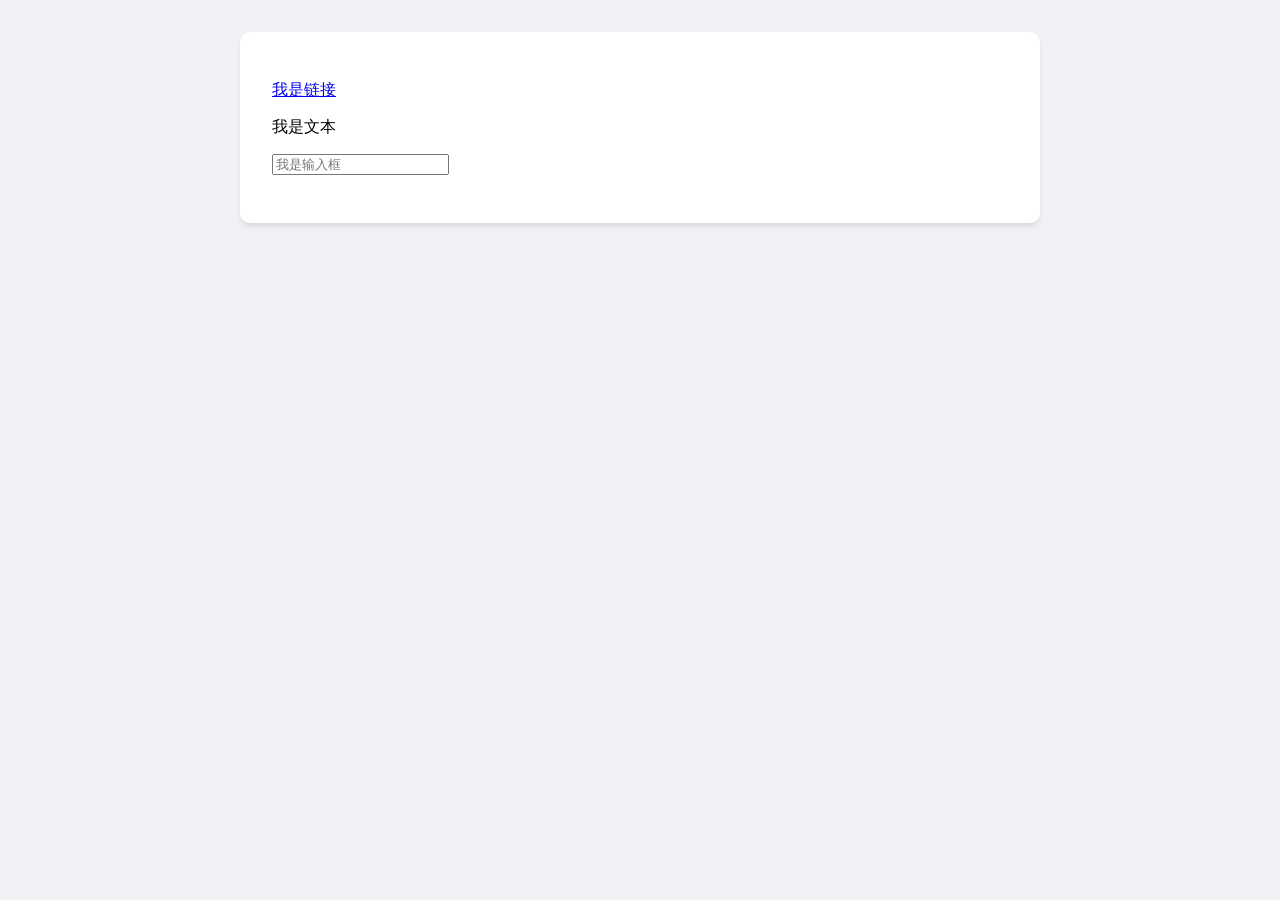
==== CRCMenu-CSS/All-Custom Right-Click-Menu.html @ f5716476 "Add files via upload" ====
<!DOCTYPE html>
<html lang="zh-CN">

<head>
    <meta charset="UTF-8">
    <meta name="viewport" content="width=device-width, initial-scale=1.0">
    <title>右键菜单</title>
    <link href="https://s4.zstatic.net/ajax/libs/font-awesome/6.4.0/css/all.min.css" rel="stylesheet">
    <style>
        body {
            font-family: 'Inter', sans-serif;
            background-color: #f0f2f5;
            margin: 0;
            padding: 0;
            min-height: 100vh;
        }

        .demo-content {
            max-width: 800px;
            margin: 0 auto;
            padding: 2rem;
        }

        .demo-box {
            background-color: white;
            border-radius: 10px;
            box-shadow: 0 4px 6px -1px rgba(0, 0, 0, 0.1);
            padding: 2rem;
            margin-bottom: 2rem;
        }

        #custom-menu {
            display: none;
            position: fixed;
            background: rgba(255, 255, 255, 0.95);
            border-radius: 15px;
            box-shadow: 0 10px 15px -3px rgba(0, 0, 0, 0.1), 0 4px 6px -2px rgba(0, 0, 0, 0.05);
            padding: 0.5rem 0;
            z-index: 9999;
            min-width: 180px;
            overflow: hidden;
            transition: all 0.2s ease-out;
            transform-origin: top left;
            opacity: 0;
            transform: scale(0.95);
            backdrop-filter: blur(10px);
            border: 1px solid rgba(0, 0, 0, 0.1);
            user-select: none;
        }

        #custom-menu.visible {
            opacity: 1;
            transform: scale(1);
        }

        #custom-menu.hiding {
            opacity: 0;
            transform: scale(0.95);
        }

        .menu-item {
            display: flex;
            align-items: center;
            padding: 0.75rem 1.25rem;
            cursor: pointer;
            transition: all 0.2s ease;
            color: #374151;
        }

        .menu-item:hover {
            background-color: #f3f4f6;
            border-radius: 15px;
        }

        .menu-item i {
            width: 1.5rem;
            margin-right: 0.75rem;
            color: #6b7280;
        }

        .menu-divider {
            border-top: 1px solid #e5e7eb;
            margin: 0.25rem 0;
        }

        .menu-header {
            padding: 0.5rem 1.25rem;
            font-size: 0.875rem;
            color: #9ca3af;
            text-transform: uppercase;
            font-weight: 500;
        }

        @keyframes fadeIn {
            0% {
                opacity: 0;
            }

            100% {
                opacity: 1;
            }
        }

        @keyframes fadeOut {
            0% {
                opacity: 1;
            }

            100% {
                opacity: 0;
            }
        }

        @keyframes scaleIn {
            0% {
                transform: scale(0.95);
                opacity: 0;
            }

            100% {
                transform: scale(1);
                opacity: 1;
            }
        }

        @keyframes scaleOut {
            0% {
                transform: scale(1);
                opacity: 1;
            }

            100% {
                transform: scale(0.95);
                opacity: 0;
            }
        }
    </style>
</head>

<body>

    <div class="demo-content">
        <div class="demo-box">
            <p class="mb-4">
                <a href="#" class="text-blue-600 hover:underline">我是链接</a>
            </p>
            <p>
                我是文本
            </p>
            <p>
                <input type="text"
                    class="border border-gray-300 rounded px-3 py-2 focus:outline-none focus:ring-2 focus:ring-blue-500"
                    placeholder="我是输入框">
            </p>
        </div>
    </div>

    <div id="custom-menu">
        <div class="menu-header">常规操作</div>
        <div class="menu-item" id="back-item" onclick="backAction()">
            <i class="fa fa-arrow-left"></i>
            <span>返回</span>
        </div>
        <div class="menu-item" id="refresh-item" onclick="refreshAction()">
            <i class="fa fa-refresh"></i>
            <span>刷新</span>
        </div>

        <div class="menu-divider"></div>
        <div class="menu-header">编辑操作</div>
        <div class="menu-item" id="copy-item" onclick="copyAction()">
            <i class="fa fa-copy"></i>
            <span>复制</span>
        </div>
        <div class="menu-item" id="paste-item" onclick="pasteAction()">
            <i class="fa fa-paste"></i>
            <span>粘贴</span>
        </div>

        <div class="menu-divider"></div>
        <div class="menu-header">链接操作</div>
        <div class="menu-item" id="open-in-new-tab-item" onclick="openInNewTabAction()">
            <i class="fa fa-external-link"></i>
            <span>在新标签页打开</span>
        </div>
        <div class="menu-item" id="copy-link-item" onclick="copyLinkAction()">
            <i class="fa fa-link"></i>
            <span>复制链接地址</span>
        </div>
    </div>

    <script>
        const customMenu = document.getElementById('custom-menu');
        const backItem = document.getElementById('back-item');
        const refreshItem = document.getElementById('refresh-item');
        const copyItem = document.getElementById('copy-item');
        const pasteItem = document.getElementById('paste-item');
        const openInNewTabItem = document.getElementById('open-in-new-tab-item');
        const copyLinkItem = document.getElementById('copy-link-item');

        let isMenuVisible = false;
        let currentTarget = null;
        let selectedText = '';
        let isAnimating = false;
        let menuOpenTime = 0;
        let focusedElementBeforeMenu = null;

        document.addEventListener('contextmenu', function (e) {
            e.preventDefault();

            focusedElementBeforeMenu = document.activeElement;

            const now = Date.now();
            const isNewOpen = !isMenuVisible || (now - menuOpenTime > 300);

            selectedText = window.getSelection().toString();

            currentTarget = e.target.closest('a');

            updateMenuItemsVisibility();

            const menuWidth = customMenu.offsetWidth || 180;
            const menuHeight = customMenu.offsetHeight || 200;
            const viewportWidth = window.innerWidth;
            const viewportHeight = window.innerHeight;
            const clickX = e.pageX;
            const clickY = e.pageY;

            let left = clickX;
            if (clickX + menuWidth > viewportWidth) {
                left = Math.max(0, viewportWidth - menuWidth);
            }

            let top = clickY;
            if (clickY + menuHeight > viewportHeight) {
                top = Math.max(0, viewportHeight - menuHeight);
            }

            if (isNewOpen) {
                showMenu(left, top);
            } else {
                moveMenu(left, top);
            }

            menuOpenTime = now;
        });

        document.addEventListener('click', function (e) {
            if (!customMenu.contains(e.target) && isMenuVisible) {
                hideMenu();
            }
        });

        document.addEventListener('keydown', function (e) {
            if (e.key === 'Escape' && isMenuVisible) {
                hideMenu();
            }
        });

        function updateMenuItemsVisibility() {
            backItem.style.display = 'flex';
            refreshItem.style.display = 'flex';
            copyItem.style.display = 'flex';
            pasteItem.style.display = 'flex';
            openInNewTabItem.style.display = 'flex';
            copyLinkItem.style.display = 'flex';

            if (currentTarget) {
                backItem.style.display = 'none';
                refreshItem.style.display = 'none';
                pasteItem.style.display = 'none';
            } else {
                openInNewTabItem.style.display = 'none';
                copyLinkItem.style.display = 'none';
            }

            if (!selectedText) {
                copyItem.style.display = 'none';
            }
        }

        function showMenu(left, top) {
            if (isAnimating) return;

            isAnimating = true;

            customMenu.style.left = `${left}px`;
            customMenu.style.top = `${top}px`;

            customMenu.style.display = 'block';
            customMenu.classList.remove('hiding');

            requestAnimationFrame(() => {
                customMenu.classList.add('visible');

                setTimeout(() => {
                    isAnimating = false;
                    isMenuVisible = true;
                }, 150);
            });
        }

        function moveMenu(left, top) {
            if (isAnimating) return;

            isAnimating = true;

            customMenu.style.left = `${left}px`;
            customMenu.style.top = `${top}px`;

            setTimeout(() => {
                isAnimating = false;
            }, 150);
        }

        function hideMenu() {
            if (isAnimating) return;

            isAnimating = true;

            customMenu.classList.remove('visible');
            customMenu.classList.add('hiding');

            setTimeout(() => {
                customMenu.style.display = 'none';
                customMenu.classList.remove('hiding');
                isAnimating = false;
                isMenuVisible = false;
            }, 150);
        }

        function backAction() {
            window.history.back();
            hideMenu();
        }

        function refreshAction() {
            location.reload();
            hideMenu();
        }

        function copyAction() {
            if (selectedText) {
                navigator.clipboard.writeText(selectedText).catch((err) => {
                    console.error('复制失败: ', err);
                });
            }
            hideMenu();
        }

        function pasteAction() {
            const targetElement = focusedElementBeforeMenu;

            if (targetElement &&
                (targetElement.tagName === 'INPUT' ||
                    targetElement.tagName === 'TEXTAREA' ||
                    targetElement.isContentEditable)) {

                const wasFocused = document.activeElement === targetElement;
                if (!wasFocused) {
                    targetElement.focus();
                }

                navigator.clipboard.readText().then((clipboardText) => {
                    if (typeof targetElement.execCommand === 'function') {
                        document.execCommand('insertText', false, clipboardText);
                    } else if (targetElement.setRangeText) {
                        const start = targetElement.selectionStart;
                        const end = targetElement.selectionEnd;
                        targetElement.setRangeText(clipboardText, start, end, 'end');
                    }

                    if (!wasFocused) {
                        targetElement.blur();
                    }
                }).catch((err) => {
                    console.error('粘贴失败: ', err);
                });
            }
            hideMenu();
        }

        function openInNewTabAction() {
            if (currentTarget) {
                window.open(currentTarget.href, '_blank');
            }
            hideMenu();
        }

        function copyLinkAction() {
            if (currentTarget) {
                navigator.clipboard.writeText(currentTarget.href).catch((err) => {
                    console.error('复制链接失败: ', err);
                });
            }
            hideMenu();
        }

        document.addEventListener('contextmenu', function (e) {
            e.preventDefault();
        })
    </script>
</body>

</html>
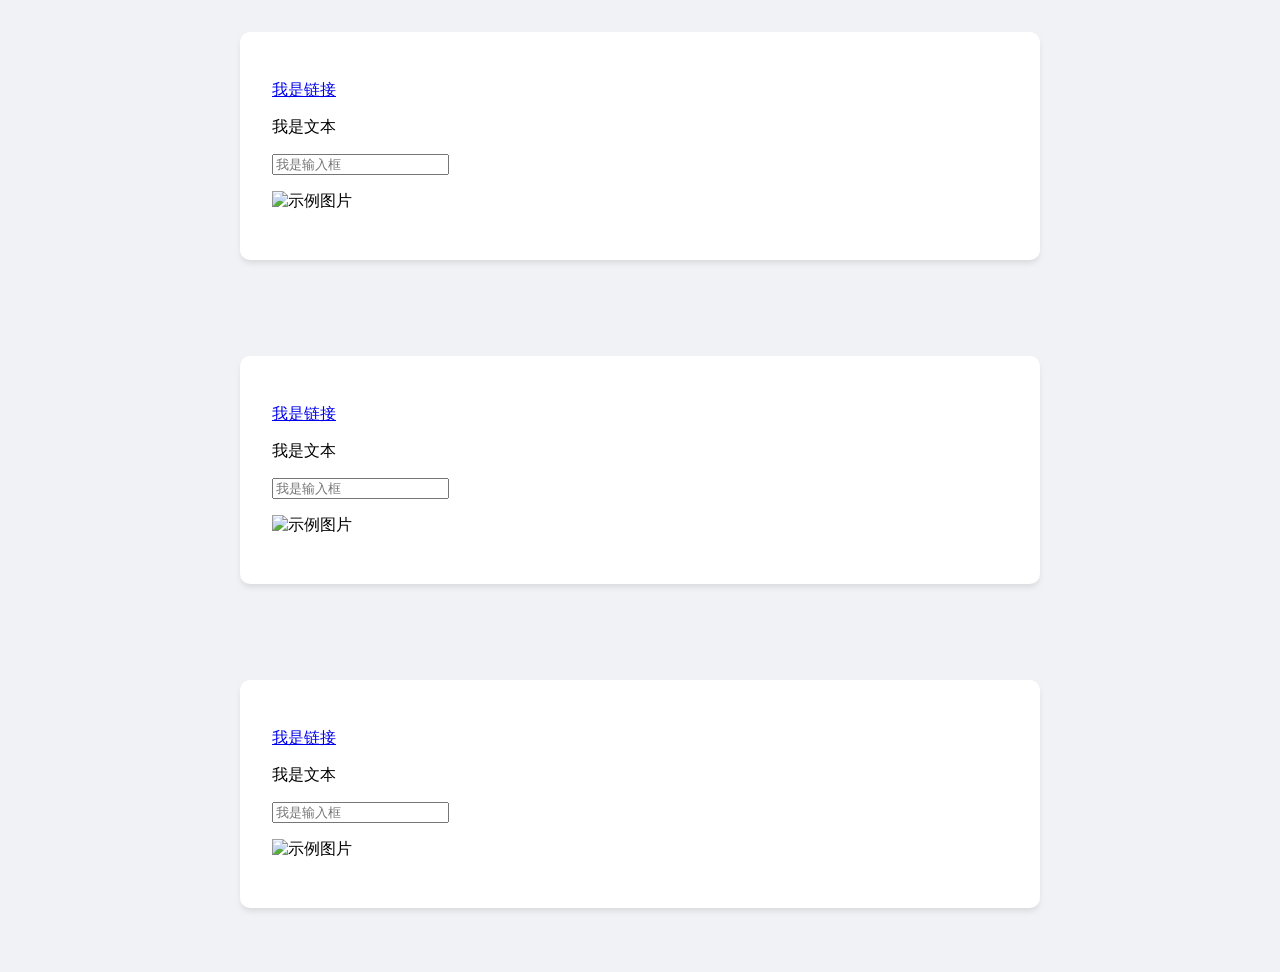
==== commit e65eef31: "Add files via upload" ====
--- a/CRCMenu-CSS/All-Custom Right-Click-Menu.html
+++ b/CRCMenu-CSS/All-Custom Right-Click-Menu.html
@@ -1,405 +1,626 @@
-<!DOCTYPE html>
-<html lang="zh-CN">
-
-<head>
-    <meta charset="UTF-8">
-    <meta name="viewport" content="width=device-width, initial-scale=1.0">
-    <title>右键菜单</title>
-    <link href="https://s4.zstatic.net/ajax/libs/font-awesome/6.4.0/css/all.min.css" rel="stylesheet">
-    <style>
-        body {
-            font-family: 'Inter', sans-serif;
-            background-color: #f0f2f5;
-            margin: 0;
-            padding: 0;
-            min-height: 100vh;
-        }
-
-        .demo-content {
-            max-width: 800px;
-            margin: 0 auto;
-            padding: 2rem;
-        }
-
-        .demo-box {
-            background-color: white;
-            border-radius: 10px;
-            box-shadow: 0 4px 6px -1px rgba(0, 0, 0, 0.1);
-            padding: 2rem;
-            margin-bottom: 2rem;
-        }
-
-        #custom-menu {
-            display: none;
-            position: fixed;
-            background: rgba(255, 255, 255, 0.95);
-            border-radius: 15px;
-            box-shadow: 0 10px 15px -3px rgba(0, 0, 0, 0.1), 0 4px 6px -2px rgba(0, 0, 0, 0.05);
-            padding: 0.5rem 0;
-            z-index: 9999;
-            min-width: 180px;
-            overflow: hidden;
-            transition: all 0.2s ease-out;
-            transform-origin: top left;
-            opacity: 0;
-            transform: scale(0.95);
-            backdrop-filter: blur(10px);
-            border: 1px solid rgba(0, 0, 0, 0.1);
-            user-select: none;
-        }
-
-        #custom-menu.visible {
-            opacity: 1;
-            transform: scale(1);
-        }
-
-        #custom-menu.hiding {
-            opacity: 0;
-            transform: scale(0.95);
-        }
-
-        .menu-item {
-            display: flex;
-            align-items: center;
-            padding: 0.75rem 1.25rem;
-            cursor: pointer;
-            transition: all 0.2s ease;
-            color: #374151;
-        }
-
-        .menu-item:hover {
-            background-color: #f3f4f6;
-            border-radius: 15px;
-        }
-
-        .menu-item i {
-            width: 1.5rem;
-            margin-right: 0.75rem;
-            color: #6b7280;
-        }
-
-        .menu-divider {
-            border-top: 1px solid #e5e7eb;
-            margin: 0.25rem 0;
-        }
-
-        .menu-header {
-            padding: 0.5rem 1.25rem;
-            font-size: 0.875rem;
-            color: #9ca3af;
-            text-transform: uppercase;
-            font-weight: 500;
-        }
-
-        @keyframes fadeIn {
-            0% {
-                opacity: 0;
-            }
-
-            100% {
-                opacity: 1;
-            }
-        }
-
-        @keyframes fadeOut {
-            0% {
-                opacity: 1;
-            }
-
-            100% {
-                opacity: 0;
-            }
-        }
-
-        @keyframes scaleIn {
-            0% {
-                transform: scale(0.95);
-                opacity: 0;
-            }
-
-            100% {
-                transform: scale(1);
-                opacity: 1;
-            }
-        }
-
-        @keyframes scaleOut {
-            0% {
-                transform: scale(1);
-                opacity: 1;
-            }
-
-            100% {
-                transform: scale(0.95);
-                opacity: 0;
-            }
-        }
-    </style>
-</head>
-
-<body>
-
-    <div class="demo-content">
-        <div class="demo-box">
-            <p class="mb-4">
-                <a href="#" class="text-blue-600 hover:underline">我是链接</a>
-            </p>
-            <p>
-                我是文本
-            </p>
-            <p>
-                <input type="text"
-                    class="border border-gray-300 rounded px-3 py-2 focus:outline-none focus:ring-2 focus:ring-blue-500"
-                    placeholder="我是输入框">
-            </p>
-        </div>
-    </div>
-
-    <div id="custom-menu">
-        <div class="menu-header">常规操作</div>
-        <div class="menu-item" id="back-item" onclick="backAction()">
-            <i class="fa fa-arrow-left"></i>
-            <span>返回</span>
-        </div>
-        <div class="menu-item" id="refresh-item" onclick="refreshAction()">
-            <i class="fa fa-refresh"></i>
-            <span>刷新</span>
-        </div>
-
-        <div class="menu-divider"></div>
-        <div class="menu-header">编辑操作</div>
-        <div class="menu-item" id="copy-item" onclick="copyAction()">
-            <i class="fa fa-copy"></i>
-            <span>复制</span>
-        </div>
-        <div class="menu-item" id="paste-item" onclick="pasteAction()">
-            <i class="fa fa-paste"></i>
-            <span>粘贴</span>
-        </div>
-
-        <div class="menu-divider"></div>
-        <div class="menu-header">链接操作</div>
-        <div class="menu-item" id="open-in-new-tab-item" onclick="openInNewTabAction()">
-            <i class="fa fa-external-link"></i>
-            <span>在新标签页打开</span>
-        </div>
-        <div class="menu-item" id="copy-link-item" onclick="copyLinkAction()">
-            <i class="fa fa-link"></i>
-            <span>复制链接地址</span>
-        </div>
-    </div>
-
-    <script>
-        const customMenu = document.getElementById('custom-menu');
-        const backItem = document.getElementById('back-item');
-        const refreshItem = document.getElementById('refresh-item');
-        const copyItem = document.getElementById('copy-item');
-        const pasteItem = document.getElementById('paste-item');
-        const openInNewTabItem = document.getElementById('open-in-new-tab-item');
-        const copyLinkItem = document.getElementById('copy-link-item');
-
-        let isMenuVisible = false;
-        let currentTarget = null;
-        let selectedText = '';
-        let isAnimating = false;
-        let menuOpenTime = 0;
-        let focusedElementBeforeMenu = null;
-
-        document.addEventListener('contextmenu', function (e) {
-            e.preventDefault();
-
-            focusedElementBeforeMenu = document.activeElement;
-
-            const now = Date.now();
-            const isNewOpen = !isMenuVisible || (now - menuOpenTime > 300);
-
-            selectedText = window.getSelection().toString();
-
-            currentTarget = e.target.closest('a');
-
-            updateMenuItemsVisibility();
-
-            const menuWidth = customMenu.offsetWidth || 180;
-            const menuHeight = customMenu.offsetHeight || 200;
-            const viewportWidth = window.innerWidth;
-            const viewportHeight = window.innerHeight;
-            const clickX = e.pageX;
-            const clickY = e.pageY;
-
-            let left = clickX;
-            if (clickX + menuWidth > viewportWidth) {
-                left = Math.max(0, viewportWidth - menuWidth);
-            }
-
-            let top = clickY;
-            if (clickY + menuHeight > viewportHeight) {
-                top = Math.max(0, viewportHeight - menuHeight);
-            }
-
-            if (isNewOpen) {
-                showMenu(left, top);
-            } else {
-                moveMenu(left, top);
-            }
-
-            menuOpenTime = now;
-        });
-
-        document.addEventListener('click', function (e) {
-            if (!customMenu.contains(e.target) && isMenuVisible) {
-                hideMenu();
-            }
-        });
-
-        document.addEventListener('keydown', function (e) {
-            if (e.key === 'Escape' && isMenuVisible) {
-                hideMenu();
-            }
-        });
-
-        function updateMenuItemsVisibility() {
-            backItem.style.display = 'flex';
-            refreshItem.style.display = 'flex';
-            copyItem.style.display = 'flex';
-            pasteItem.style.display = 'flex';
-            openInNewTabItem.style.display = 'flex';
-            copyLinkItem.style.display = 'flex';
-
-            if (currentTarget) {
-                backItem.style.display = 'none';
-                refreshItem.style.display = 'none';
-                pasteItem.style.display = 'none';
-            } else {
-                openInNewTabItem.style.display = 'none';
-                copyLinkItem.style.display = 'none';
-            }
-
-            if (!selectedText) {
-                copyItem.style.display = 'none';
-            }
-        }
-
-        function showMenu(left, top) {
-            if (isAnimating) return;
-
-            isAnimating = true;
-
-            customMenu.style.left = `${left}px`;
-            customMenu.style.top = `${top}px`;
-
-            customMenu.style.display = 'block';
-            customMenu.classList.remove('hiding');
-
-            requestAnimationFrame(() => {
-                customMenu.classList.add('visible');
-
-                setTimeout(() => {
-                    isAnimating = false;
-                    isMenuVisible = true;
-                }, 150);
-            });
-        }
-
-        function moveMenu(left, top) {
-            if (isAnimating) return;
-
-            isAnimating = true;
-
-            customMenu.style.left = `${left}px`;
-            customMenu.style.top = `${top}px`;
-
-            setTimeout(() => {
-                isAnimating = false;
-            }, 150);
-        }
-
-        function hideMenu() {
-            if (isAnimating) return;
-
-            isAnimating = true;
-
-            customMenu.classList.remove('visible');
-            customMenu.classList.add('hiding');
-
-            setTimeout(() => {
-                customMenu.style.display = 'none';
-                customMenu.classList.remove('hiding');
-                isAnimating = false;
-                isMenuVisible = false;
-            }, 150);
-        }
-
-        function backAction() {
-            window.history.back();
-            hideMenu();
-        }
-
-        function refreshAction() {
-            location.reload();
-            hideMenu();
-        }
-
-        function copyAction() {
-            if (selectedText) {
-                navigator.clipboard.writeText(selectedText).catch((err) => {
-                    console.error('复制失败: ', err);
-                });
-            }
-            hideMenu();
-        }
-
-        function pasteAction() {
-            const targetElement = focusedElementBeforeMenu;
-
-            if (targetElement &&
-                (targetElement.tagName === 'INPUT' ||
-                    targetElement.tagName === 'TEXTAREA' ||
-                    targetElement.isContentEditable)) {
-
-                const wasFocused = document.activeElement === targetElement;
-                if (!wasFocused) {
-                    targetElement.focus();
-                }
-
-                navigator.clipboard.readText().then((clipboardText) => {
-                    if (typeof targetElement.execCommand === 'function') {
-                        document.execCommand('insertText', false, clipboardText);
-                    } else if (targetElement.setRangeText) {
-                        const start = targetElement.selectionStart;
-                        const end = targetElement.selectionEnd;
-                        targetElement.setRangeText(clipboardText, start, end, 'end');
-                    }
-
-                    if (!wasFocused) {
-                        targetElement.blur();
-                    }
-                }).catch((err) => {
-                    console.error('粘贴失败: ', err);
-                });
-            }
-            hideMenu();
-        }
-
-        function openInNewTabAction() {
-            if (currentTarget) {
-                window.open(currentTarget.href, '_blank');
-            }
-            hideMenu();
-        }
-
-        function copyLinkAction() {
-            if (currentTarget) {
-                navigator.clipboard.writeText(currentTarget.href).catch((err) => {
-                    console.error('复制链接失败: ', err);
-                });
-            }
-            hideMenu();
-        }
-
-        document.addEventListener('contextmenu', function (e) {
-            e.preventDefault();
-        })
-    </script>
-</body>
-
+<!DOCTYPE html>
+<html lang="zh-CN">
+
+<head>
+    <meta charset="UTF-8">
+    <meta name="viewport" content="width=device-width, initial-scale=1.0">
+    <title>右键菜单</title>
+    <link href="https://s4.zstatic.net/ajax/libs/font-awesome/6.4.0/css/all.min.css" rel="stylesheet">
+    <style>
+        body {
+            font-family: 'Inter', sans-serif;
+            background-color: #f0f2f5;
+            margin: 0;
+            padding: 0;
+            min-height: 100vh;
+        }
+
+        .demo-content {
+            max-width: 800px;
+            margin: 0 auto;
+            padding: 2rem;
+        }
+
+        .demo-box {
+            background-color: white;
+            border-radius: 10px;
+            box-shadow: 0 4px 6px -1px rgba(0, 0, 0, 0.1);
+            padding: 2rem;
+            margin-bottom: 2rem;
+        }
+
+        #custom-menu {
+            display: none;
+            position: fixed;
+            background: rgba(255, 255, 255, 0.95);
+            border-radius: 15px;
+            box-shadow: 0 10px 15px -3px rgba(0, 0, 0, 0.1), 0 4px 6px -2px rgba(0, 0, 0, 0.05);
+            padding: 0.5rem 0;
+            z-index: 9999;
+            min-width: 180px;
+            overflow: hidden;
+            transition: all 0.2s ease-out;
+            transform-origin: top left;
+            opacity: 0;
+            transform: scale(0.95);
+            backdrop-filter: blur(10px);
+            border: 1px solid rgba(0, 0, 0, 0.1);
+            user-select: none;
+        }
+
+        #custom-menu.visible {
+            opacity: 1;
+            transform: scale(1);
+        }
+
+        #custom-menu.hiding {
+            opacity: 0;
+            transform: scale(0.95);
+        }
+
+        .menu-item {
+            display: flex;
+            align-items: center;
+            padding: 0.75rem 1.25rem;
+            cursor: pointer;
+            transition: all 0.2s ease;
+            color: #374151;
+        }
+
+        .menu-item:hover {
+            background-color: #f3f4f6;
+            border-radius: 15px;
+        }
+
+        .menu-item i {
+            width: 1.5rem;
+            margin-right: 0.75rem;
+            color: #6b7280;
+        }
+
+        .menu-divider {
+            border-top: 1px solid #e5e7eb;
+            margin: 0.25rem 0;
+        }
+
+        .menu-header {
+            padding: 0.5rem 1.25rem;
+            font-size: 0.875rem;
+            color: #9ca3af;
+            text-transform: uppercase;
+            font-weight: 500;
+        }
+
+        @keyframes fadeIn {
+            0% {
+                opacity: 0;
+            }
+
+            100% {
+                opacity: 1;
+            }
+        }
+
+        @keyframes fadeOut {
+            0% {
+                opacity: 1;
+            }
+
+            100% {
+                opacity: 0;
+            }
+        }
+
+        @keyframes scaleIn {
+            0% {
+                transform: scale(0.95);
+                opacity: 0;
+            }
+
+            100% {
+                transform: scale(1);
+                opacity: 1;
+            }
+        }
+
+        @keyframes scaleOut {
+            0% {
+                transform: scale(1);
+                opacity: 1;
+            }
+
+            100% {
+                transform: scale(0.95);
+                opacity: 0;
+            }
+        }
+    </style>
+</head>
+
+<body>
+
+    <div class="demo-content">
+        <div class="demo-box">
+            <p class="mb-4">
+                <a href="#" class="text-blue-600 hover:underline">我是链接</a>
+            </p>
+            <p>
+                我是文本
+            </p>
+            <p>
+                <input type="text"
+                    class="border border-gray-300 rounded px-3 py-2 focus:outline-none focus:ring-2 focus:ring-blue-500"
+                    placeholder="我是输入框">
+            </p>
+            <p>
+                <img draggable="false"
+                    src="https://i0.hdslb.com/bfs/archive/24a97ad2379200c4d93222ab28a2c247fb3b3a15.jpg@672w_378h_1c.avif"
+                    alt="示例图片" class="mt-4">
+            </p>
+        </div>
+    </div>
+
+    <div class="demo-content">
+        <div class="demo-box">
+            <p class="mb-4">
+                <a href="#" class="text-blue-600 hover:underline">我是链接</a>
+            </p>
+            <p>
+                我是文本
+            </p>
+            <p>
+                <input type="text"
+                    class="border border-gray-300 rounded px-3 py-2 focus:outline-none focus:ring-2 focus:ring-blue-500"
+                    placeholder="我是输入框">
+            </p>
+            <p>
+                <img draggable="false"
+                    src="https://i0.hdslb.com/bfs/archive/24a97ad2379200c4d93222ab28a2c247fb3b3a15.jpg@672w_378h_1c.avif"
+                    alt="示例图片" class="mt-4">
+            </p>
+        </div>
+    </div>
+
+    <div class="demo-content">
+        <div class="demo-box">
+            <p class="mb-4">
+                <a href="#" class="text-blue-600 hover:underline">我是链接</a>
+            </p>
+            <p>
+                我是文本
+            </p>
+            <p>
+                <input type="text"
+                    class="border border-gray-300 rounded px-3 py-2 focus:outline-none focus:ring-2 focus:ring-blue-500"
+                    placeholder="我是输入框">
+            </p>
+            <p>
+                <img draggable="false"
+                    src="https://i0.hdslb.com/bfs/archive/24a97ad2379200c4d93222ab28a2c247fb3b3a15.jpg@672w_378h_1c.avif"
+                    alt="示例图片" class="mt-4">
+            </p>
+        </div>
+    </div>
+
+    <div id="custom-menu">
+        <div class="menu-header" id="general-menu-header">常规操作</div>
+        <div class="menu-item" id="back-item" onclick="backAction()">
+            <i class="fa fa-arrow-left"></i>
+            <span>返回</span>
+        </div>
+        <div class="menu-item" id="refresh-item" onclick="refreshAction()">
+            <i class="fa fa-refresh"></i>
+            <span>刷新</span>
+        </div>
+
+        <div class="menu-divider" id="edit-divider"></div>
+        <div class="menu-header" id="edit-menu-header">编辑操作</div>
+        <div class="menu-item" id="copy-item" onclick="copyAction()">
+            <i class="fa fa-copy"></i>
+            <span>复制</span>
+        </div>
+        <div class="menu-item" id="paste-item" onclick="pasteAction()">
+            <i class="fa fa-paste"></i>
+            <span>粘贴</span>
+        </div>
+
+        <div class="menu-divider" id="link-divider"></div>
+        <div class="menu-header" id="link-menu-header">链接操作</div>
+        <div class="menu-item" id="open-in-new-tab-item" onclick="openInNewTabAction()">
+            <i class="fa fa-external-link"></i>
+            <span>在新标签页打开</span>
+        </div>
+        <div class="menu-item" id="copy-link-item" onclick="copyLinkAction()">
+            <i class="fa fa-link"></i>
+            <span>复制链接地址</span>
+        </div>
+
+        <div class="menu-divider" id="image-divider"></div>
+        <div class="menu-header" id="image-menu-header">图片操作</div>
+        <div class="menu-item" id="open-image-in-new-tab-item" onclick="openImageInNewTabAction()">
+            <i class="fa fa-external-link"></i>
+            <span>在新标签页打开</span>
+        </div>
+        <div class="menu-item" id="copy-image-url-item" onclick="copyImageUrlAction()">
+            <i class="fa fa-link"></i>
+            <span>复制图片地址</span>
+        </div>
+
+        <div class="menu-divider" id="other-divider"></div>
+        <div class="menu-header" id="other-menu-header">其他操作</div>
+        <div class="menu-item" id="back-to-home-item" onclick="backToHomeAction()">
+            <i class="fa fa-home"></i>
+            <span>返回主页</span>
+        </div>
+    </div>
+
+
+    <script>
+        const customMenu = document.getElementById('custom-menu');
+        const backItem = document.getElementById('back-item');
+        const refreshItem = document.getElementById('refresh-item');
+        const copyItem = document.getElementById('copy-item');
+        const pasteItem = document.getElementById('paste-item');
+        const openInNewTabItem = document.getElementById('open-in-new-tab-item');
+        const copyLinkItem = document.getElementById('copy-link-item');
+        const backToHomeItem = document.getElementById('back-to-home-item');
+        const imageDivider = document.getElementById('image-divider');
+        const imageMenuHeader = document.getElementById('image-menu-header');
+        const openImageInNewTabItem = document.getElementById('open-image-in-new-tab-item');
+        const copyImageUrlItem = document.getElementById('copy-image-url-item');
+        const generalMenuHeader = document.getElementById('general-menu-header');
+        const editDivider = document.getElementById('edit-divider');
+        const editMenuHeader = document.getElementById('edit-menu-header');
+        const linkDivider = document.getElementById('link-divider');
+        const linkMenuHeader = document.getElementById('link-menu-header');
+        const otherDivider = document.getElementById('other-divider');
+        const otherMenuHeader = document.getElementById('other-menu-header');
+
+        let contextMenuX = 0;
+        let contextMenuY = 0;
+        let currentImageUrl = null;
+        let isMenuVisible = false;
+        let currentLinkUrl = null;
+        let selectedText = '';
+        let isAnimating = false;
+        let menuOpenTime = 0;
+        let focusedElementBeforeMenu = null;
+        let scrollTimer = null;
+        let touchStartY = 0;
+
+        document.addEventListener('wheel', handleScroll, { passive: true });
+        document.addEventListener('touchstart', handleTouchStart, { passive: true });
+        document.addEventListener('touchmove', handleTouchMove, { passive: true });
+        window.addEventListener('scroll', handleScroll, { passive: true });
+        document.addEventListener('contextmenu', handleContextMenu);
+        document.addEventListener('click', handleClickOutside);
+        document.addEventListener('keydown', handleKeydown);
+
+        function initCustomMenu() {
+            [openInNewTabItem, copyLinkItem, openImageInNewTabItem, copyImageUrlItem,
+                backItem, refreshItem, copyItem, pasteItem, backToHomeItem,
+                generalMenuHeader, editDivider, editMenuHeader, linkDivider,
+                linkMenuHeader, imageDivider, imageMenuHeader, otherDivider,
+                otherMenuHeader].forEach(item => {
+                    item.style.display = 'none';
+                });
+        }
+
+        function getCurrentLink(target) {
+            const linkElement = target.closest('a');
+            if (linkElement) return linkElement.href;
+
+            const onclick = target.getAttribute('onclick');
+            if (onclick) {
+                const openMatch = onclick.match(/window\.open\(['"](.*?)['"]/i);
+                if (openMatch) return openMatch[1];
+
+                const hrefMatch = onclick.match(/location\.href\s*=\s*['"](.*?)['"]/i);
+                if (hrefMatch) return hrefMatch[1];
+            }
+            return null;
+        }
+
+        function getCurrentImage(target) {
+            const imgElement = target.closest('img');
+            if (imgElement) return imgElement.src;
+
+            const style = window.getComputedStyle(target);
+            const bgImage = style.getPropertyValue('background-image');
+            if (bgImage && bgImage !== 'none') {
+                const bgMatch = bgImage.match(/url\(["']?(.*?)["']?\)/i);
+                if (bgMatch) return bgMatch[1];
+            }
+            return null;
+        }
+
+        function handleScroll() {
+            if (isMenuVisible) {
+                if (scrollTimer) clearTimeout(scrollTimer);
+                scrollTimer = setTimeout(hideMenu, 50);
+            }
+        }
+
+        function handleTouchStart(e) {
+            if (isMenuVisible) {
+                touchStartY = e.touches[0].clientY;
+            }
+        }
+
+        function handleTouchMove(e) {
+            if (isMenuVisible) {
+                const touchY = e.touches[0].clientY;
+                if (Math.abs(touchY - touchStartY) > 5) hideMenu();
+            }
+        }
+
+        function handleContextMenu(e) {
+            e.preventDefault();
+            focusedElementBeforeMenu = document.activeElement;
+            const now = Date.now();
+            const isNewOpen = !isMenuVisible || (now - menuOpenTime > 300);
+
+            selectedText = window.getSelection().toString();
+            currentLinkUrl = getCurrentLink(e.target);
+            currentImageUrl = getCurrentImage(e.target);
+            contextMenuX = e.clientX;
+            contextMenuY = e.clientY;
+
+            updateMenuItemsVisibility();
+            if (!customMenu) return;
+
+            customMenu.style.display = 'block';
+            const menuRect = customMenu.getBoundingClientRect();
+            customMenu.style.display = 'none';
+
+            const menuWidth = menuRect.width;
+            const menuHeight = menuRect.height;
+            const viewportWidth = window.innerWidth;
+            const viewportHeight = window.innerHeight;
+
+            let left = contextMenuX;
+            if (left + menuWidth > viewportWidth) left = Math.max(0, viewportWidth - menuWidth);
+
+            let top = contextMenuY;
+            if (top + menuHeight > viewportHeight) top = Math.max(0, viewportHeight - menuHeight);
+
+            if (isNewOpen) showMenu(left, top);
+            else moveMenu(left, top);
+            menuOpenTime = now;
+        }
+
+        function showMenu(left, top) {
+            if (isAnimating || !customMenu) return;
+            isAnimating = true;
+            customMenu.style.position = 'fixed';
+            customMenu.style.left = `${left}px`;
+            customMenu.style.top = `${top}px`;
+            customMenu.style.display = 'block';
+            customMenu.classList.remove('hiding');
+
+            setTimeout(() => {
+                customMenu.classList.add('visible');
+                setTimeout(() => {
+                    isAnimating = false;
+                    isMenuVisible = true;
+                }, 150);
+            }, 10);
+        }
+
+        function moveMenu(left, top) {
+            if (isAnimating || !customMenu) return;
+            isAnimating = true;
+            customMenu.style.left = `${left}px`;
+            customMenu.style.top = `${top}px`;
+            setTimeout(() => isAnimating = false, 150);
+        }
+
+        function handleClickOutside(e) {
+            if (customMenu && isMenuVisible && !customMenu.contains(e.target)) hideMenu();
+        }
+
+        function handleKeydown(e) {
+            if (e.key === 'Escape' && isMenuVisible) hideMenu();
+        }
+
+        function updateMenuItemsVisibility() {
+            [backItem, refreshItem, copyItem, pasteItem,
+                openInNewTabItem, copyLinkItem, backToHomeItem,
+                generalMenuHeader, editDivider, editMenuHeader,
+                linkDivider, linkMenuHeader, imageDivider,
+                imageMenuHeader, openImageInNewTabItem,
+                copyImageUrlItem, otherDivider, otherMenuHeader].forEach(item => {
+                    item.style.display = 'none';
+                });
+
+            const isInputFocused = focusedElementBeforeMenu &&
+                (focusedElementBeforeMenu.tagName === 'INPUT' ||
+                    focusedElementBeforeMenu.tagName === 'TEXTAREA' ||
+                    focusedElementBeforeMenu.isContentEditable);
+
+            // 常规
+            generalMenuHeader.style.display = 'block';
+            backItem.style.display = 'flex';
+            refreshItem.style.display = 'flex';
+
+            // 其他
+            otherDivider.style.display = 'block';
+            otherMenuHeader.style.display = 'block';
+            backToHomeItem.style.display = 'flex';
+
+            // 图片
+            if (currentImageUrl) {
+                imageDivider.style.display = 'block';
+                imageMenuHeader.style.display = 'block';
+                openImageInNewTabItem.style.display = 'flex';
+                copyImageUrlItem.style.display = 'flex';
+            }
+            // 链接
+            else if (currentLinkUrl) {
+                linkDivider.style.display = 'block';
+                linkMenuHeader.style.display = 'block';
+                openInNewTabItem.style.display = 'flex';
+                copyLinkItem.style.display = 'flex';
+            }
+            // 编辑
+            else if (isInputFocused || selectedText) {
+                editDivider.style.display = 'block';
+                editMenuHeader.style.display = 'block';
+                copyItem.style.display = 'flex';
+                pasteItem.style.display = 'flex';
+            }
+        }
+
+        function hideMenu() {
+            if (isAnimating || !customMenu) return;
+            isAnimating = true;
+
+            customMenu.classList.remove('visible');
+            customMenu.classList.add('hiding');
+
+            setTimeout(() => {
+                customMenu.style.display = 'none';
+                customMenu.classList.remove('hiding');
+                customMenu.style.left = 'auto';
+                customMenu.style.top = 'auto';
+
+                isAnimating = false;
+                isMenuVisible = false;
+                currentLinkUrl = null;
+                currentImageUrl = null;
+                selectedText = '';
+            }, 150);
+        }
+
+        function backAction() {
+            window.history.back();
+            hideMenu();
+        }
+
+        function refreshAction() {
+            location.reload();
+            hideMenu();
+        }
+
+        function copyAction() {
+            if (selectedText) {
+                if (navigator.clipboard) {
+                    navigator.clipboard.writeText(selectedText).catch(() => {
+                        fallbackCopyText(selectedText);
+                    });
+                } else {
+                    fallbackCopyText(selectedText);
+                }
+            }
+            hideMenu();
+        }
+
+        function pasteAction() {
+            const targetElement = focusedElementBeforeMenu;
+            if (!targetElement || !(targetElement.tagName === 'INPUT' ||
+                targetElement.tagName === 'TEXTAREA' || targetElement.isContentEditable)) {
+                return hideMenu();
+            }
+
+            const wasFocused = document.activeElement === targetElement;
+            if (!wasFocused) targetElement.focus();
+
+            if (navigator.clipboard) {
+                navigator.clipboard.readText().then(text => {
+                    insertTextAtCursor(targetElement, text);
+                    if (!wasFocused) targetElement.blur();
+                }).catch(() => fallbackPasteText(targetElement));
+            } else {
+                fallbackPasteText(targetElement);
+            }
+            hideMenu();
+        }
+
+        function insertTextAtCursor(element, text) {
+            if (typeof element.execCommand === 'function') {
+                document.execCommand('insertText', false, text);
+            } else if (element.setRangeText) {
+                const start = element.selectionStart;
+                const end = element.selectionEnd;
+                element.setRangeText(text, start, end, 'end');
+                const pos = start + text.length;
+                element.selectionStart = pos;
+                element.selectionEnd = pos;
+            } else if (element.createTextRange) {
+                const range = element.createTextRange();
+                range.collapse(true);
+                range.text = text;
+                range.moveStart('character', -text.length);
+                range.select();
+            }
+        }
+
+        function fallbackCopyText(text) {
+            const textarea = document.createElement('textarea');
+            textarea.value = text;
+            textarea.style.position = 'fixed';
+            textarea.style.opacity = '0';
+            document.body.appendChild(textarea);
+            textarea.select();
+            document.execCommand('copy');
+            document.body.removeChild(textarea);
+        }
+
+        function fallbackPasteText(targetElement) {
+            const textarea = document.createElement('textarea');
+            textarea.style.position = 'fixed';
+            textarea.style.opacity = '0';
+            document.body.appendChild(textarea);
+            textarea.focus();
+            document.execCommand('paste');
+            insertTextAtCursor(targetElement, textarea.value);
+            document.body.removeChild(textarea);
+        }
+
+        function openInNewTabAction() {
+            if (currentLinkUrl) window.open(currentLinkUrl, '_blank');
+            hideMenu();
+        }
+
+        function copyLinkAction() {
+            if (currentLinkUrl) {
+                if (navigator.clipboard) {
+                    navigator.clipboard.writeText(currentLinkUrl).catch(() => {
+                        fallbackCopyText(currentLinkUrl);
+                    });
+                } else {
+                    fallbackCopyText(currentLinkUrl);
+                }
+            }
+            hideMenu();
+        }
+
+        function backToHomeAction() {
+            window.location.href = '/';
+            hideMenu();
+        }
+
+        function openImageInNewTabAction() {
+            if (currentImageUrl) window.open(currentImageUrl, '_blank');
+            hideMenu();
+        }
+
+        function copyImageUrlAction() {
+            if (currentImageUrl) {
+                if (navigator.clipboard) {
+                    navigator.clipboard.writeText(currentImageUrl).catch(() => {
+                        fallbackCopyText(currentImageUrl);
+                    });
+                } else {
+                    fallbackCopyText(currentImageUrl);
+                }
+            }
+            hideMenu();
+        }
+
+        document.addEventListener('DOMContentLoaded', initCustomMenu);
+        document.addEventListener('contextmenu', e => e.preventDefault());
+    </script>
+</body>
+
 </html>
